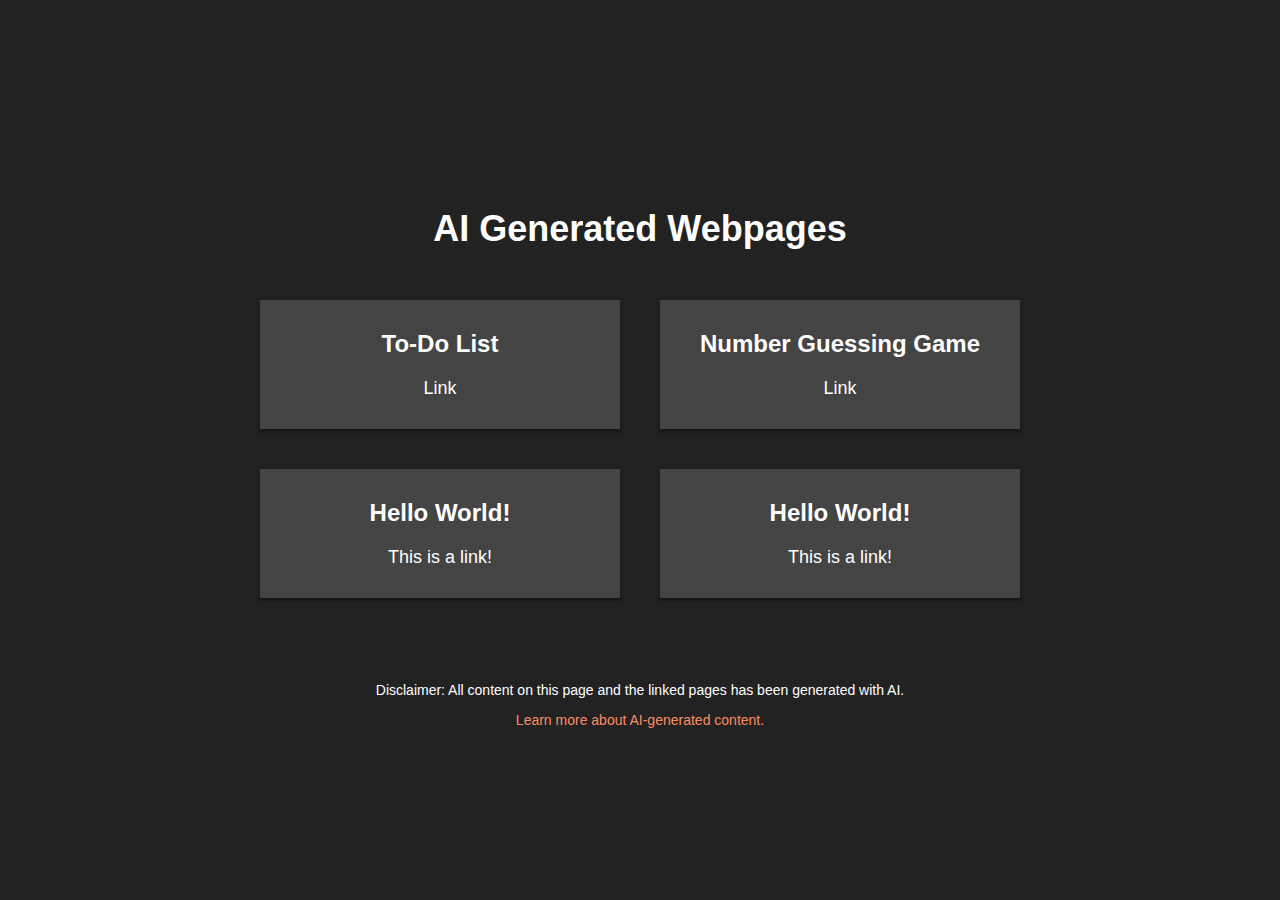
==== index.html @ 51037b6c "3/7/23" ====
<!DOCTYPE html>
<html>
<head>
	<meta name="viewport" content="width=device-width, initial-scale=1.0">
	<title>AI Generated Webpages</title>
	<style>
		body {
			background-color: #222;
			color: #fff;
			font-family: Arial, sans-serif;
			margin: 0;
			display: flex;
			flex-direction: column;
			justify-content: center;
			align-items: center;
			height: 100vh;
		}
		h1 {
			color: #fff;
			text-align: center;
			font-size: 36px;
			margin-top: 50px;
			margin-bottom: 30px;
		}
		.container {
			display: flex;
			flex-wrap: wrap;
			justify-content: center;
			align-items: center;
			margin: 0 auto;
			max-width: 800px;
			padding: 0 20px;
		}
		.box {
			background-color: #444;
			border: none;
			box-shadow: 0 2px 4px rgba(0, 0, 0, 0.5);
			padding: 30px;
			margin: 20px;
			max-width: 400px;
			min-width: 300px;
			text-align: center;
			transition: all 0.3s ease;
		}
		.box:hover {
			transform: translateY(-10px);
			box-shadow: 0 4px 8px rgba(0, 0, 0, 0.5);
		}
		.box h2 {
			margin-top: 0;
			margin-bottom: 20px;
			font-size: 24px;
		}
		.box a {
			color: #fff;
			text-decoration: none;
			font-size: 18px;
			transition: all 0.3s ease;
		}
		.box:hover a {
			color: #fc8d62;
		}
		.disclaimer {
			margin-top: 50px;
			font-size: 14px;
			text-align: center;
		}
		.disclaimer a {
			color: #fc8d62;
			text-decoration: none;
			transition: all 0.3s ease;
		}
		.disclaimer a:hover {
			color: #fff;
		}
		@media screen and (max-width: 600px) {
			.box {
				max-width: 100%;
				min-width: auto;
			}
		}
	</style>
</head>
<body>
	<h1>AI Generated Webpages</h1>
	<div class="container">
		<div class="box">
			<h2>To-Do List</h2>
			<a href="to-do_list/index.html">Link</a>
		</div>
		<div class="box">
			<h2>Number Guessing Game</h2>
			<a href="random_number_gessing_game/index.html">Link</a>
		</div>
        <div class="box">
            <h2>Hello World!</h2>
			<a href="#">This is a link!</a>
        </div>
        <div class="box">
            <h2>Hello World!</h2>
			<a href="#">This is a link!</a>
        </div>
	</div>
	<div class="disclaimer">
		<p>Disclaimer: All content on this page and the linked pages has been generated with AI.</p>
		<p><a href="https://openai.com/">Learn more about AI-generated content.</a></p>
	</div>
</body>
</html>
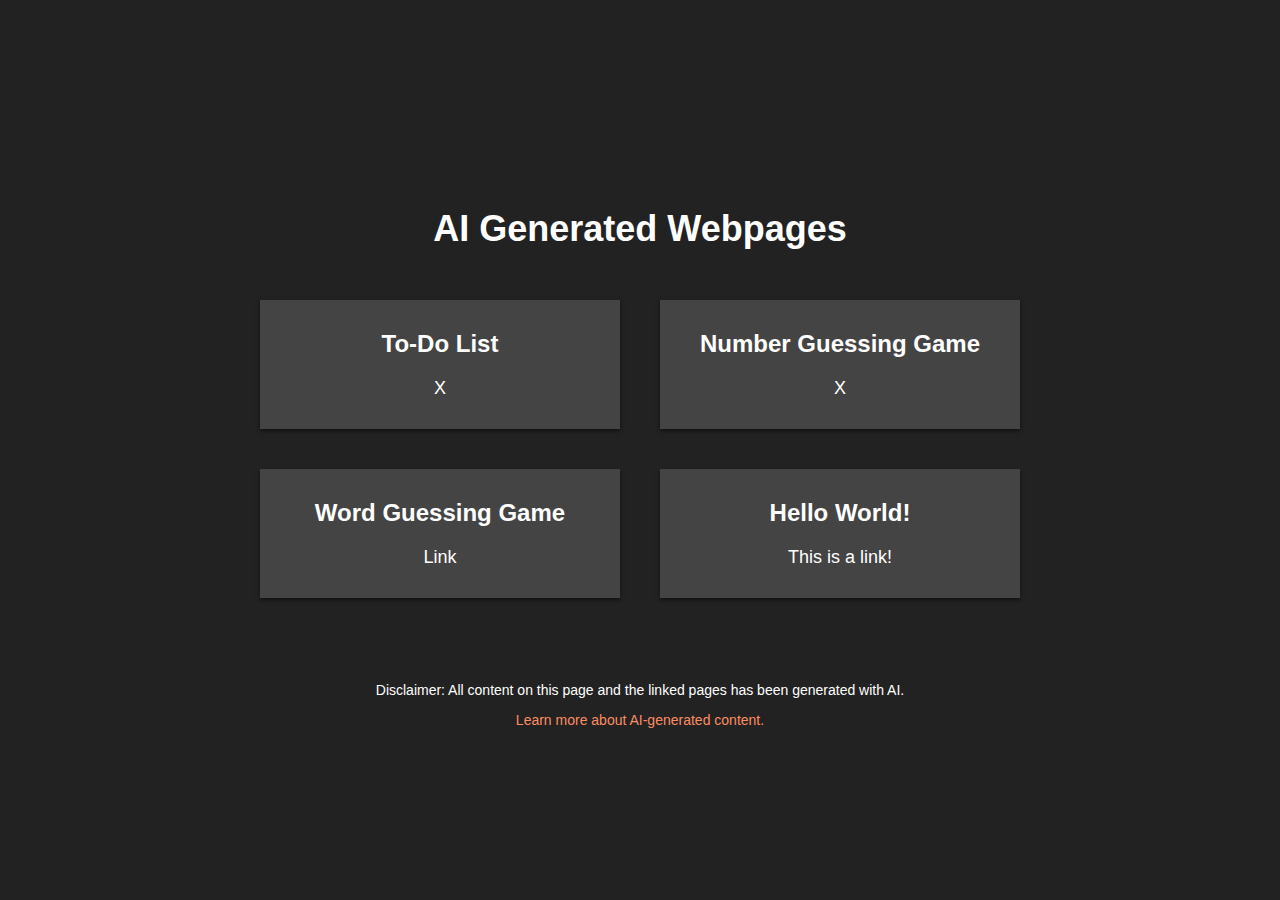
==== commit f653f2e1: "3/8/23" ====
--- a/index.html
+++ b/index.html
@@ -86,15 +86,15 @@
 	<div class="container">
 		<div class="box">
 			<h2>To-Do List</h2>
-			<a href="to-do_list/index.html">Link</a>
+			<a href="to-do_list/index.html">X</a>
 		</div>
 		<div class="box">
 			<h2>Number Guessing Game</h2>
-			<a href="random_number_gessing_game/index.html">Link</a>
+			<a href="random_number_guessing_game/index.html">X</a>
 		</div>
         <div class="box">
-            <h2>Hello World!</h2>
-			<a href="#">This is a link!</a>
+            <h2>Word Guessing Game</h2>
+			<a href="word_game/index.html">Link</a>
         </div>
         <div class="box">
             <h2>Hello World!</h2>
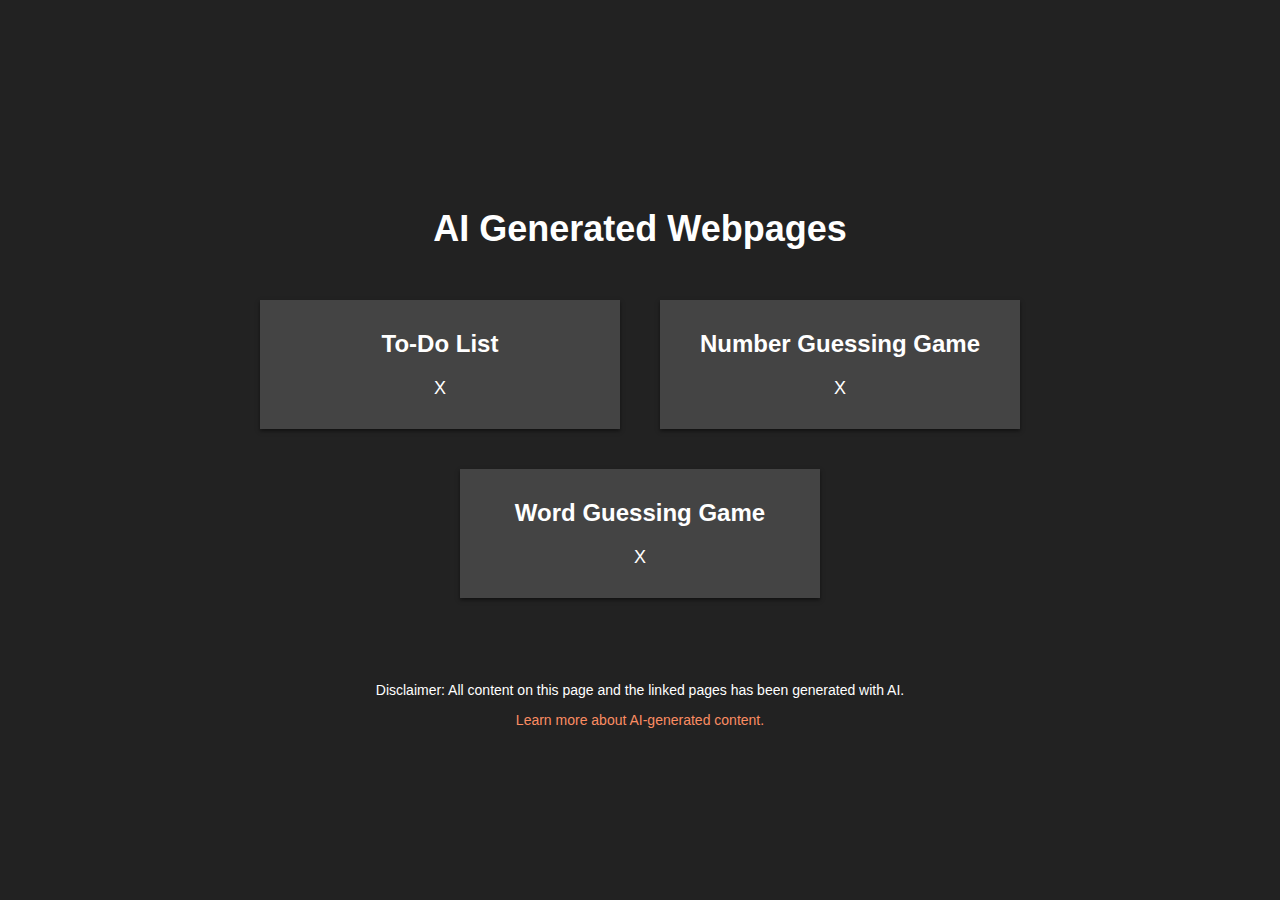
==== commit 19c36f3d: "3/8/23" ====
--- a/index.html
+++ b/index.html
@@ -94,11 +94,7 @@
 		</div>
         <div class="box">
             <h2>Word Guessing Game</h2>
-			<a href="word_game/index.html">Link</a>
-        </div>
-        <div class="box">
-            <h2>Hello World!</h2>
-			<a href="#">This is a link!</a>
+			<a href="word_game/index.html">X</a>
         </div>
 	</div>
 	<div class="disclaimer">
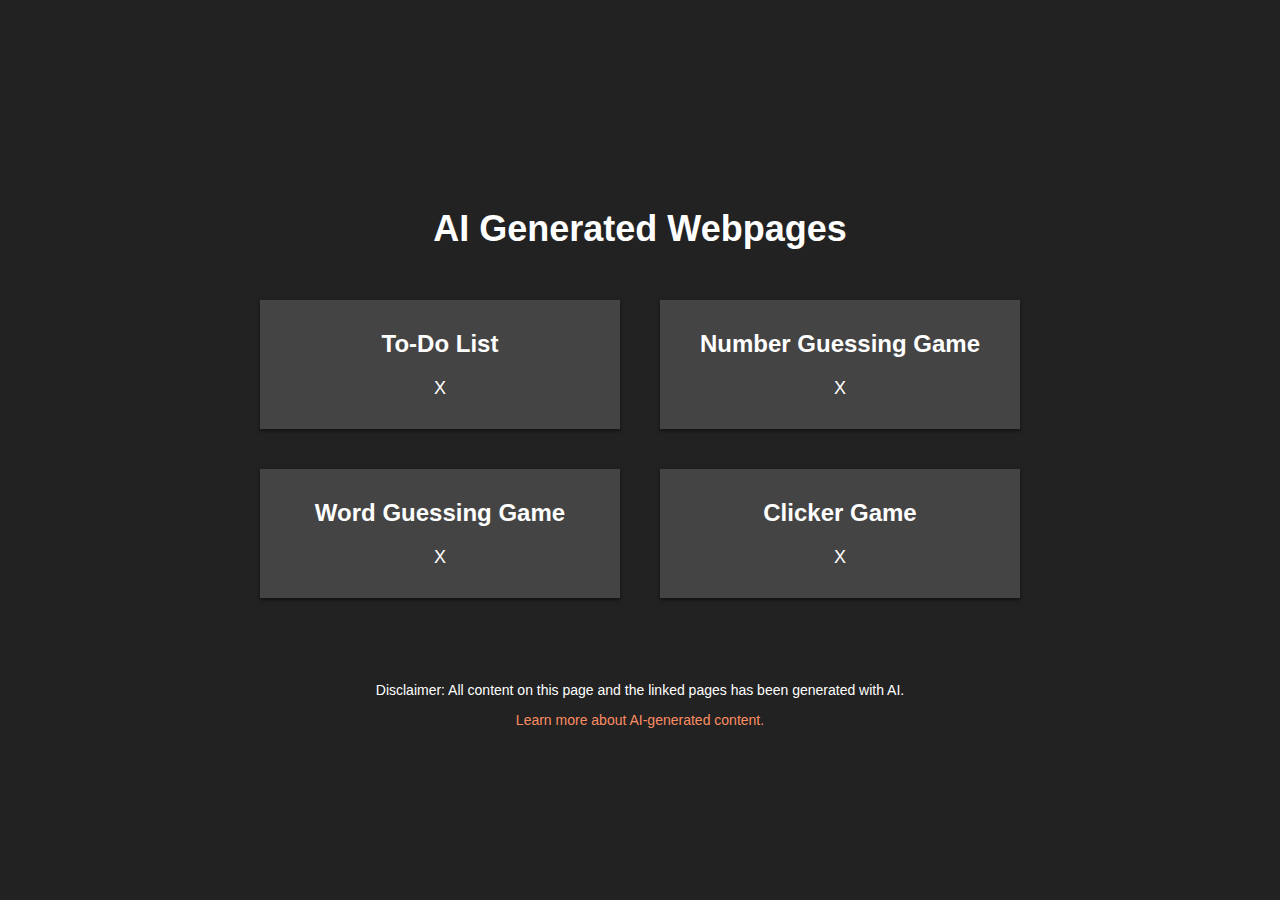
==== commit 80d7328d: "3/8/23" ====
--- a/index.html
+++ b/index.html
@@ -96,6 +96,10 @@
             <h2>Word Guessing Game</h2>
 			<a href="word_game/index.html">X</a>
         </div>
+		<div class="box">
+            <h2>Clicker Game</h2>
+			<a href="clicker/clicker.html">X</a>
+        </div>
 	</div>
 	<div class="disclaimer">
 		<p>Disclaimer: All content on this page and the linked pages has been generated with AI.</p>
